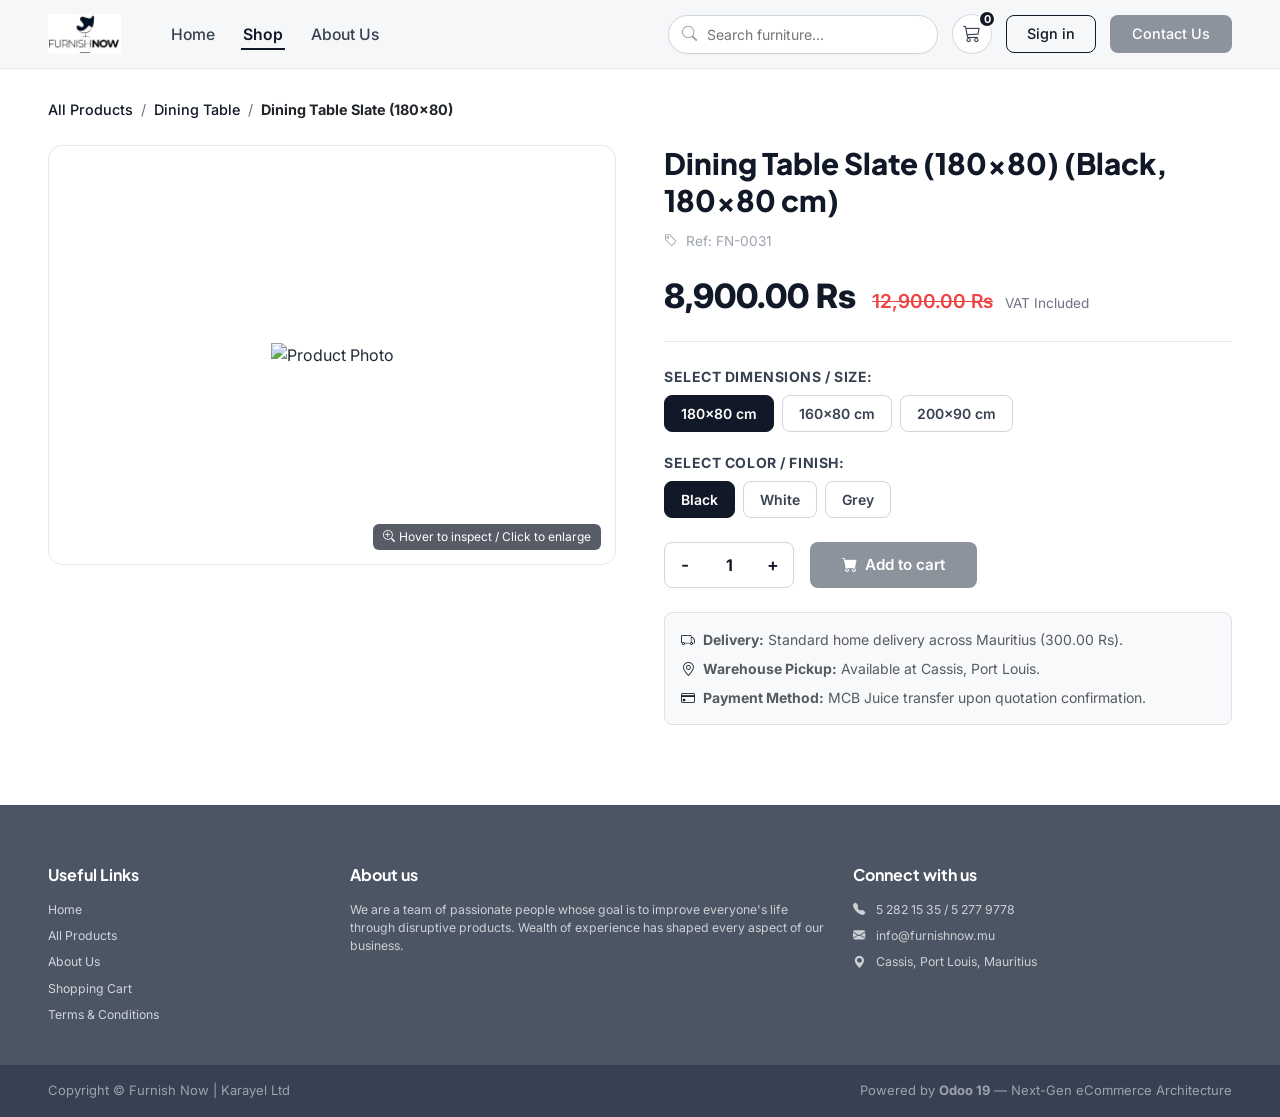
==== product.html @ e68308de "Initial commit via Netlify [skip ci]" ====
<!DOCTYPE html>
<html lang="en">
<head>
  <meta charset="UTF-8">
  <meta name="viewport" content="width=device-width, initial-scale=1.0">
  <title>Product Details — Furnish Now Mauritius</title>
  
  <!-- Clean Professional Favicon -->
  <link rel="icon" type="image/png" href="assets/images/favicon.png">
  <link rel="shortcut icon" href="assets/images/favicon.ico">

  <!-- Google Fonts: Plus Jakarta Sans & Inter -->
  <link rel="preconnect" href="https://fonts.googleapis.com">
  <link rel="preconnect" href="https://fonts.gstatic.com" crossorigin>
  <link href="https://fonts.googleapis.com/css2?family=Inter:wght@400;500;600;700&family=Plus+Jakarta+Sans:wght@600;700;800&display=swap" rel="stylesheet">
  
  <!-- Bootstrap 5 CSS & Icons -->
  <link href="https://cdn.jsdelivr.net/npm/bootstrap@5.3.3/dist/css/bootstrap.min.css" rel="stylesheet">
  <link rel="stylesheet" href="https://cdn.jsdelivr.net/npm/bootstrap-icons@1.11.3/font/bootstrap-icons.min.css">
  
  <!-- Custom Prototype CSS -->
  <link rel="stylesheet" href="assets/css/styles.css">

  <style>
    .product-page-container {
      padding: 30px 0 80px;
      background: #ffffff;
    }
    
    .product-breadcrumbs {
      font-size: 0.9rem;
      color: #6b7280;
      margin-bottom: 24px;
    }
    .product-breadcrumbs a {
      color: #111827;
      text-decoration: none;
      font-weight: 500;
    }
    .product-breadcrumbs a:hover {
      text-decoration: underline;
    }

    /* Product Showcase Gallery with Interactive Zoom */
    .product-gallery-box {
      background: #ffffff;
      border: 1px solid var(--fn-border);
      border-radius: 14px;
      padding: 24px;
      display: flex;
      align-items: center;
      justify-content: center;
      min-height: 420px;
      position: relative;
      cursor: zoom-in;
      overflow: hidden;
    }
    .product-main-img {
      max-height: 380px;
      max-width: 100%;
      object-fit: contain;
      transition: transform 0.3s ease;
    }
    .product-gallery-box:hover .product-main-img {
      transform: scale(1.15); /* Smooth on-hover zoom inspection */
    }
    .zoom-hint-badge {
      position: absolute;
      bottom: 14px;
      right: 14px;
      background: rgba(17, 24, 39, 0.7);
      color: #ffffff;
      font-size: 0.75rem;
      padding: 4px 10px;
      border-radius: 6px;
      pointer-events: none;
    }

    /* Product Details Column */
    .product-main-title {
      font-size: 1.85rem;
      font-weight: 800;
      color: #111827;
      margin-bottom: 12px;
      line-height: 1.25;
    }
    .product-sku-tag {
      font-size: 0.85rem;
      color: #9ca3af;
      margin-bottom: 20px;
    }
    
    .product-pricing-box {
      margin-bottom: 24px;
      padding-bottom: 20px;
      border-bottom: 1px solid var(--fn-border);
    }
    .product-current-price {
      font-size: 2.1rem;
      font-weight: 800;
      color: #111827;
    }
    .product-orig-price {
      font-size: 1.2rem;
      color: #ef4444;
      text-decoration: line-through;
      margin-left: 12px;
      font-weight: 600;
    }
    .vat-tag {
      font-size: 0.85rem;
      color: #6b7280;
      margin-left: 8px;
    }

    /* Variants Selectors: Sizes & Colors */
    .variant-section-title {
      font-size: 0.875rem;
      font-weight: 700;
      color: #374151;
      margin-bottom: 8px;
      text-transform: uppercase;
      letter-spacing: 0.04em;
    }
    .variant-pills-row {
      display: flex;
      flex-wrap: wrap;
      gap: 8px;
      margin-bottom: 20px;
    }
    .btn-variant-pill {
      background: #ffffff;
      border: 1px solid #d1d5db;
      border-radius: 8px;
      padding: 7px 16px;
      font-size: 0.875rem;
      font-weight: 600;
      color: #374151;
      cursor: pointer;
      transition: all 0.2s ease;
    }
    .btn-variant-pill:hover {
      border-color: #111827;
    }
    .btn-variant-pill.active {
      background: #111827;
      color: #ffffff;
      border-color: #111827;
    }

    /* Quantity Controls */
    .quantity-control-group {
      display: inline-flex;
      align-items: center;
      border: 1px solid #d1d5db;
      border-radius: 8px;
      background: #ffffff;
      overflow: hidden;
      height: 46px;
    }
    .btn-qty-step {
      width: 40px;
      height: 100%;
      border: none;
      background: transparent;
      color: #111827;
      font-size: 1.1rem;
      font-weight: 600;
      display: flex;
      align-items: center;
      justify-content: center;
      cursor: pointer;
    }
    .btn-qty-step:hover {
      background: #f3f4f6;
    }
    .input-qty-number {
      width: 48px;
      height: 100%;
      border: none;
      text-align: center;
      font-weight: 700;
      font-size: 1rem;
      color: #111827;
      outline: none;
    }

    /* Add to Cart Button matching Furnish Now Screenshot */
    .btn-add-main {
      height: 46px;
      background: #8c939c; /* Exact Furnish Now grey button */
      color: #ffffff;
      border: none;
      border-radius: 8px;
      font-weight: 600;
      font-size: 0.95rem;
      padding: 0 32px;
      display: inline-flex;
      align-items: center;
      gap: 8px;
      transition: all 0.2s;
      cursor: pointer;
    }
    .btn-add-main:hover {
      background: #6b7280;
      color: #ffffff;
    }

    /* Lightbox Modal for Full Zoom */
    .lightbox-modal {
      display: none;
      position: fixed;
      top: 0;
      left: 0;
      width: 100%;
      height: 100%;
      background: rgba(0, 0, 0, 0.85);
      z-index: 2000;
      align-items: center;
      justify-content: center;
      padding: 30px;
    }
    .lightbox-modal.active {
      display: flex;
    }
    .lightbox-img {
      max-width: 90%;
      max-height: 90vh;
      object-fit: contain;
      border-radius: 8px;
      background: #ffffff;
      padding: 16px;
    }
  </style>
</head>
<body>

  <!-- ======================================================================
       1. CLEAN GREY TRANSPARENT NAVBAR
       ====================================================================== -->
  <nav class="navbar navbar-expand-lg fn-navbar sticky-top">
    <div class="container-fluid px-3 px-lg-5 flex-wrap">
      
      <a class="fn-brand-logo me-auto me-lg-4 me-xl-5" href="index.html">
        <img src="assets/images/furnishnow_logo.png" alt="Furnish Now">
      </a>

      <!-- Mobile Fast Action Icons (Search Toggle, Cart Link with Badge, Hamburger) -->
      <div class="d-flex align-items-center d-lg-none gap-2">
        <button class="fn-circle-btn border-0 bg-transparent" type="button" data-bs-toggle="collapse" data-bs-target="#mobileNavSearchCollapse" aria-label="Toggle Search">
          <i class="bi bi-search fs-5 text-dark"></i>
        </button>
        <a href="cart.html" class="fn-circle-btn position-relative text-decoration-none" title="Shopping Cart">
          <i class="bi bi-cart3"></i>
          <span class="cart-badge nav-cart-badge">0</span>
        </a>
        <button class="navbar-toggler border-0 shadow-none p-1" type="button" data-bs-toggle="collapse" data-bs-target="#furnishNav" aria-label="Toggle navigation">
          <span class="navbar-toggler-icon"></span>
        </button>
      </div>

      <div class="collapse navbar-collapse order-3 order-lg-2" id="furnishNav">
        <ul class="fn-nav-menu me-auto my-3 my-lg-0">
          <li><a class="fn-nav-link" href="index.html">Home</a></li>
          <li><a class="fn-nav-link active" href="category.html">Shop</a></li>
          <li><a class="fn-nav-link" href="about.html">About Us</a></li>
        </ul>

        <div class="fn-nav-actions my-2 my-lg-0">
          <div class="fn-nav-search-wrap d-none d-lg-block">
            <i class="bi bi-search fn-nav-search-icon"></i>
            <input type="text" id="navbar-search-input" class="fn-nav-search-input navbar-search-field" placeholder="Search furniture...">
          </div>

          <a href="cart.html" class="fn-circle-btn text-decoration-none d-none d-lg-flex" title="Shopping Cart">
            <i class="bi bi-cart3"></i>
            <span class="cart-badge nav-cart-badge" id="nav-cart-badge">0</span>
          </a>

          <a href="#" class="btn-fn-signin">Sign in</a>
          <a href="index.html#contact-section" class="btn-fn-contact">Contact Us</a>
        </div>
      </div>

      <!-- Mobile Expandable Search Row -->
      <div class="collapse w-100 mt-2 order-2 order-lg-3 d-lg-none" id="mobileNavSearchCollapse">
        <div class="mobile-search-input-box py-1">
          <i class="bi bi-search"></i>
          <input type="text" class="mobile-nav-search-field" placeholder="Search furniture, tables, chairs...">
        </div>
      </div>

    </div>
  </nav>

  <!-- ======================================================================
       2. PRODUCT DETAIL VIEW
       ====================================================================== -->
  <main class="product-page-container">
    <div class="container-fluid px-4 px-lg-5">
      
      <!-- Breadcrumbs -->
      <div class="product-breadcrumbs">
        <a href="index.html">All Products</a> &nbsp;/&nbsp; 
        <a href="category.html" id="breadcrumb-cat-link">Category</a> &nbsp;/&nbsp; 
        <span id="breadcrumb-product-name" class="text-dark fw-bold">Product</span>
      </div>

      <div class="row g-5">
        
        <!-- Left: Product Image with Hover & Click Zoom -->
        <div class="col-lg-6">
          <div class="product-gallery-box" onclick="openLightbox()" title="Click to open full zoom">
            <img id="detail-main-img" src="" alt="Product Photo" class="product-main-img">
            <span class="zoom-hint-badge"><i class="bi bi-zoom-in me-1"></i>Hover to inspect / Click to enlarge</span>
          </div>
        </div>

        <!-- Right: Details, Variant Options & Buy Button -->
        <div class="col-lg-6">
          <div>
            
            <h1 class="product-main-title" id="detail-title">Loading Product Title...</h1>
            <div class="product-sku-tag"><i class="bi bi-tag me-1"></i> <span id="detail-sku">Ref: FN-0001</span></div>

            <!-- Price Row -->
            <div class="product-pricing-box">
              <span class="product-current-price" id="detail-price">0.00 Rs</span>
              <span class="product-orig-price" id="detail-orig-price" style="display:none;"></span>
              <span class="vat-tag">VAT Included</span>
            </div>

            <!-- Variant Option 1: Sizes / Dimensions (For tables, desks, rugs) -->
            <div id="size-variant-container" style="display:none;">
              <div class="variant-section-title">Select Dimensions / Size:</div>
              <div class="variant-pills-row" id="size-pills-list"></div>
            </div>

            <!-- Variant Option 2: Colors / Finishes -->
            <div id="color-variant-container" style="display:none;">
              <div class="variant-section-title">Select Color / Finish:</div>
              <div class="variant-pills-row" id="color-pills-list"></div>
            </div>

            <!-- Quantity & Add to Cart -->
            <div class="d-flex align-items-center gap-3 flex-wrap my-4">
              
              <!-- Quantity Selector -->
              <div class="quantity-control-group">
                <button class="btn-qty-step" type="button" onclick="adjustProductQty(-1)">-</button>
                <input type="text" id="product-qty-input" class="input-qty-number" value="1" readonly>
                <button class="btn-qty-step" type="button" onclick="adjustProductQty(1)">+</button>
              </div>

              <!-- Main Add to Cart Button (Redirects to cart.html) -->
              <button class="btn-add-main" id="btn-add-to-cart-action">
                <i class="bi bi-cart-fill"></i> Add to cart
              </button>
            </div>

            <!-- Authentic Delivery Terms (Matching Original Furnish Now Screenshot) -->
            <div class="p-3 bg-light rounded-3 border text-muted small mt-4">
              <div class="mb-2"><i class="bi bi-truck me-2 text-dark"></i><strong>Delivery:</strong> Standard home delivery across Mauritius (300.00 Rs).</div>
              <div class="mb-2"><i class="bi bi-geo-alt me-2 text-dark"></i><strong>Warehouse Pickup:</strong> Available at Cassis, Port Louis.</div>
              <div><i class="bi bi-credit-card me-2 text-dark"></i><strong>Payment Method:</strong> MCB Juice transfer upon quotation confirmation.</div>
            </div>

          </div>
        </div>

      </div>

    </div>
  </main>

  <!-- Fullscreen Lightbox Zoom Modal -->
  <div class="lightbox-modal" id="lightboxModal" onclick="closeLightbox()">
    <img id="lightboxImg" src="" alt="Zoomed Furniture View" class="lightbox-img">
  </div>

  <!-- ======================================================================
       3. FOOTER
       ====================================================================== -->
  <footer class="fn-footer" id="contact-section">
    <div class="container-fluid px-4 px-lg-5">
      <div class="row gy-4">
        <div class="col-md-3">
          <h5>Useful Links</h5>
          <ul class="list-unstyled d-flex flex-column gap-2 small">
            <li><a href="index.html">Home</a></li>
            <li><a href="category.html">All Products</a></li>
            <li><a href="about.html">About Us</a></li>
            <li><a href="cart.html">Shopping Cart</a></li>
            <li><a href="https://furnishnow.mu/terms" target="_blank">Terms & Conditions</a></li>
          </ul>
        </div>
        <div class="col-md-5">
          <h5>About us</h5>
          <p class="small text-light opacity-75">
            We are a team of passionate people whose goal is to improve everyone's life through disruptive products. Wealth of experience has shaped every aspect of our business.
          </p>
        </div>
        <div class="col-md-4">
          <h5>Connect with us</h5>
          <ul class="list-unstyled d-flex flex-column gap-2 small text-light opacity-75">
            <li><i class="bi bi-telephone-fill me-2"></i> 5 282 15 35 / 5 277 9778</li>
            <li><i class="bi bi-envelope-fill me-2"></i> info@furnishnow.mu</li>
            <li><i class="bi bi-geo-alt-fill me-2"></i> Cassis, Port Louis, Mauritius</li>
          </ul>
        </div>
      </div>
    </div>
  </footer>

  <div class="fn-subfooter">
    <div class="container-fluid px-4 px-lg-5 d-flex justify-content-between align-items-center flex-wrap gap-2">
      <div>Copyright &copy; Furnish Now | Karayel Ltd</div>
      <div>Powered by <strong>Odoo 19</strong> — Next-Gen eCommerce Architecture</div>
    </div>
  </div>

  <!-- JavaScript Data -->
  <script src="assets/js/products-data.js"></script>
  <script src="https://cdn.jsdelivr.net/npm/bootstrap@5.3.3/dist/js/bootstrap.bundle.min.js"></script>

  <script>
    let currentProduct = null;
    let selectedQuantity = 1;
    let selectedSize = '';
    let selectedColor = '';

    document.addEventListener('DOMContentLoaded', () => {
      initNavCartBadge();
      initNavSearch();

      const urlParams = new URLSearchParams(window.location.search);
      const prodId = parseInt(urlParams.get('id')) || 31; // Default to Dining Table Slate if unspecified
      
      const allItems = window.FURNISH_PRODUCTS || [];
      currentProduct = allItems.find(p => p.id === prodId) || allItems[0];

      if (currentProduct) {
        document.title = `${currentProduct.title} — Furnish Now`;
        document.getElementById('breadcrumb-product-name').textContent = currentProduct.title;
        document.getElementById('breadcrumb-cat-link').textContent = currentProduct.category || 'All Products';
        document.getElementById('breadcrumb-cat-link').href = `category.html?cat=${encodeURIComponent(currentProduct.category || 'All Products')}`;

        document.getElementById('detail-title').textContent = currentProduct.title;
        document.getElementById('detail-sku').textContent = `Ref: FN-${String(currentProduct.id).padStart(4, '0')}`;
        document.getElementById('detail-price').textContent = `${currentProduct.price} Rs`;
        
        const mainImg = document.getElementById('detail-main-img');
        mainImg.src = currentProduct.local_image || currentProduct.img_url;

        // Discount
        if (currentProduct.orig_price && currentProduct.orig_price !== currentProduct.price) {
          const origEl = document.getElementById('detail-orig-price');
          origEl.textContent = `${currentProduct.orig_price} Rs`;
          origEl.style.display = 'inline';
        }

        // Render Sizes Selector if available
        if (currentProduct.sizes && currentProduct.sizes.length > 0) {
          selectedSize = currentProduct.sizes[0];
          const sizeContainer = document.getElementById('size-variant-container');
          const sizeList = document.getElementById('size-pills-list');
          sizeContainer.style.display = 'block';
          sizeList.innerHTML = currentProduct.sizes.map((s, idx) => `
            <button type="button" class="btn-variant-pill ${idx === 0 ? 'active' : ''}" onclick="selectSize('${s}', this)">${s}</button>
          `).join('');
        }

        // Render Colors Selector if available
        if (currentProduct.colors && currentProduct.colors.length > 0) {
          selectedColor = currentProduct.colors[0];
          const colorContainer = document.getElementById('color-variant-container');
          const colorList = document.getElementById('color-pills-list');
          colorContainer.style.display = 'block';
          colorList.innerHTML = currentProduct.colors.map((c, idx) => `
            <button type="button" class="btn-variant-pill ${idx === 0 ? 'active' : ''}" onclick="selectColor('${c}', this)">${c}</button>
          `).join('');
        }

        updateConfiguredTitle();

        // Add to Cart Action -> Adds to cart and redirects directly to cart.html
        document.getElementById('btn-add-to-cart-action').addEventListener('click', () => {
          addProductToCartAndRedirect();
        });
      }
    });

    function selectSize(size, el) {
      selectedSize = size;
      document.querySelectorAll('#size-pills-list .btn-variant-pill').forEach(b => b.classList.remove('active'));
      el.classList.add('active');
      updateConfiguredTitle();
    }

    function selectColor(color, el) {
      selectedColor = color;
      document.querySelectorAll('#color-pills-list .btn-variant-pill').forEach(b => b.classList.remove('active'));
      el.classList.add('active');
      updateConfiguredTitle();
    }

    function updateConfiguredTitle() {
      if (!currentProduct) return;
      let variantText = [];
      if (selectedColor) variantText.push(selectedColor);
      if (selectedSize) variantText.push(selectedSize);

      let fullTitle = currentProduct.title;
      if (variantText.length > 0) {
        fullTitle += ` (${variantText.join(', ')})`;
      }
      document.getElementById('detail-title').textContent = fullTitle;
    }

    function adjustProductQty(delta) {
      selectedQuantity += delta;
      if (selectedQuantity < 1) selectedQuantity = 1;
      document.getElementById('product-qty-input').value = selectedQuantity;
    }

    function addProductToCartAndRedirect() {
      if (!currentProduct) return;
      
      let variantText = [];
      if (selectedColor) variantText.push(selectedColor);
      if (selectedSize) variantText.push(selectedSize);

      let finalTitle = currentProduct.title;
      if (variantText.length > 0) {
        finalTitle += ` (${variantText.join(', ')})`;
      }

      // Load existing cart
      let cart = [];
      const saved = localStorage.getItem('fn_cart');
      if (saved) {
        try { cart = JSON.parse(saved); } catch(e) { cart = []; }
      }

      // Check if same item with same variant already in cart
      const existing = cart.find(i => i.title === finalTitle);
      if (existing) {
        existing.qty += selectedQuantity;
      } else {
        cart.push({
          id: currentProduct.id,
          title: finalTitle,
          price: currentProduct.price,
          local_image: currentProduct.local_image || currentProduct.img_url,
          qty: selectedQuantity
        });
      }

      localStorage.setItem('fn_cart', JSON.stringify(cart));
      
      // Redirect to the dedicated cart page
      window.location.href = 'cart.html';
    }

    function openLightbox() {
      const modal = document.getElementById('lightboxModal');
      const img = document.getElementById('lightboxImg');
      img.src = document.getElementById('detail-main-img').src;
      modal.classList.add('active');
    }

    function closeLightbox() {
      document.getElementById('lightboxModal').classList.remove('active');
    }

    function initNavCartBadge() {
      const saved = localStorage.getItem('fn_cart');
      if (saved) {
        try {
          const items = JSON.parse(saved);
          const totalQty = items.reduce((acc, i) => acc + i.qty, 0);
          document.querySelectorAll('.cart-badge, .nav-cart-badge, #nav-cart-badge').forEach(badge => {
            badge.textContent = totalQty;
          });
        } catch(e) {}
      }
    }

    function initNavSearch() {
      const inputs = document.querySelectorAll('#navbar-search-input, .navbar-search-field, .mobile-nav-search-field');
      inputs.forEach(input => {
        input.addEventListener('keydown', (e) => {
          if (e.key === 'Enter') {
            const query = input.value.trim();
            if (query) {
              window.location.href = `category.html?search=${encodeURIComponent(query)}`;
            }
          }
        });
      });
    }
  </script>
</body>
</html>
---- assets/css/styles.css ----
/* ==========================================================================
   FURNISH NOW — MODERN E-COMMERCE RENOVATION (Odoo 19 Ready)
   Design System & Custom Styling
   ========================================================================== */

:root {
  /* Brand Palette */
  --fn-dark: #111827;            /* Deep Graphite / Black */
  --fn-nav-bg: rgba(246, 247, 249, 0.92); /* Clean Grey Transparent */
  --fn-nav-border: rgba(229, 231, 235, 0.85);
  --fn-accent: #2563eb;          /* Royal Blue Action Accent */
  --fn-sale-red: #ef4444;        /* Promo Discount Red */
  
  /* Neutrals */
  --fn-body-bg: #fdfdfd;
  --fn-surface: #ffffff;
  --fn-text-main: #1f2937;
  --fn-text-muted: #6b7280;
  --fn-border: #e5e7eb;

  /* Shadows */
  --fn-shadow-sm: 0 1px 3px rgba(0, 0, 0, 0.04);
  --fn-shadow-card: 0 4px 14px rgba(0, 0, 0, 0.04), 0 1px 3px rgba(0, 0, 0, 0.02);
  --fn-shadow-hover: 0 16px 32px rgba(0, 0, 0, 0.09), 0 4px 8px rgba(0, 0, 0, 0.04);

  /* Radius */
  --fn-radius-card: 16px;
  --fn-transition: all 0.28s cubic-bezier(0.16, 1, 0.3, 1);
}

/* Base */
body {
  font-family: 'Inter', -apple-system, BlinkMacSystemFont, 'Segoe UI', Roboto, sans-serif;
  color: var(--fn-text-main);
  background-color: var(--fn-body-bg);
  -webkit-font-smoothing: antialiased;
}

h1, h2, h3, h4, h5, h6 {
  font-family: 'Plus Jakarta Sans', 'Inter', sans-serif;
  color: var(--fn-dark);
  font-weight: 700;
}

/* --------------------------------------------------------------------------
   1. FREE-FLOWING CLEAN GREY TRANSPARENT NAVBAR WITH INTEGRATED SEARCH
   -------------------------------------------------------------------------- */
.fn-navbar {
  background: var(--fn-nav-bg);
  backdrop-filter: blur(18px);
  -webkit-backdrop-filter: blur(18px);
  border-bottom: 1px solid var(--fn-nav-border);
  padding: 14px 0;
  position: sticky;
  top: 0;
  z-index: 1030;
  transition: var(--fn-transition);
}

.fn-brand-logo {
  display: flex;
  align-items: center;
  text-decoration: none;
}
.fn-brand-logo img {
  height: 40px;
  width: auto;
  object-fit: contain;
}

/* Nav Links: Clean & Spacious */
.fn-nav-menu {
  display: flex;
  align-items: center;
  gap: 24px;
  list-style: none;
  margin: 0;
  padding: 0;
}

.fn-nav-link {
  color: #374151;
  font-size: 0.985rem;
  font-weight: 500;
  text-decoration: none;
  padding: 6px 2px;
  position: relative;
  transition: color 0.2s ease;
  white-space: nowrap;
}
.fn-nav-link:hover,
.fn-nav-link.active {
  color: #111827;
  font-weight: 600;
}
.fn-nav-link::after {
  content: '';
  position: absolute;
  bottom: 0;
  left: 0;
  width: 0;
  height: 2px;
  background-color: #111827;
  transition: width 0.25s ease;
}
.fn-nav-link:hover::after,
.fn-nav-link.active::after {
  width: 100%;
}

/* Clean, Non-Congested Integrated Search Bar */
.fn-nav-search-wrap {
  width: 270px;
  transition: width 0.3s ease;
  position: relative;
}
.fn-nav-search-wrap:focus-within {
  width: 330px;
}
.fn-nav-search-input {
  width: 100%;
  background: #ffffff;
  border: 1px solid #d1d5db;
  border-radius: 9999px;
  padding: 8px 16px 8px 38px;
  font-size: 0.875rem;
  color: #1f2937;
  outline: none;
  transition: var(--fn-transition);
  box-shadow: 0 1px 2px rgba(0, 0, 0, 0.03);
}
.fn-nav-search-input:focus {
  border-color: #111827;
  box-shadow: 0 0 0 3px rgba(17, 24, 39, 0.08);
}
.fn-nav-search-icon {
  position: absolute;
  left: 14px;
  top: 50%;
  transform: translateY(-50%);
  color: #9ca3af;
  font-size: 0.95rem;
  pointer-events: none;
}

/* Right Nav Buttons */
.fn-nav-actions {
  display: flex;
  align-items: center;
  gap: 14px;
}

.fn-circle-btn {
  width: 40px;
  height: 40px;
  border-radius: 50%;
  border: 1px solid rgba(209, 213, 219, 0.85);
  background: #ffffff;
  display: flex;
  align-items: center;
  justify-content: center;
  color: #374151;
  position: relative;
  cursor: pointer;
  transition: var(--fn-transition);
  font-size: 1.1rem;
}
.fn-circle-btn:hover {
  background: #f9fafb;
  border-color: #9ca3af;
  color: #111827;
  transform: translateY(-1px);
}

.cart-badge {
  position: absolute;
  top: -5px;
  right: -5px;
  background-color: #111827;
  color: #ffffff;
  font-size: 0.68rem;
  font-weight: 700;
  width: 18px;
  height: 18px;
  border-radius: 50%;
  display: flex;
  align-items: center;
  justify-content: center;
  border: 2px solid #ffffff;
}

.btn-fn-signin {
  border: 1px solid #111827;
  background: transparent;
  color: #111827;
  font-weight: 500;
  font-size: 0.9rem;
  padding: 7px 20px;
  border-radius: 8px;
  transition: var(--fn-transition);
  text-decoration: none;
  white-space: nowrap;
}
.btn-fn-signin:hover {
  background: #111827;
  color: #ffffff;
}

.btn-fn-contact {
  background-color: #8c939c;
  color: #ffffff;
  font-weight: 500;
  font-size: 0.9rem;
  padding: 8px 22px;
  border-radius: 8px;
  border: none;
  transition: var(--fn-transition);
  text-decoration: none;
  white-space: nowrap;
}
.btn-fn-contact:hover {
  background-color: #6b7280;
  color: #ffffff;
}

/* --------------------------------------------------------------------------
   2. Hero Banner Container
   -------------------------------------------------------------------------- */
.hero-banner-container {
  padding: 24px 0 36px;
}
.hero-banner-frame {
  position: relative;
  border-radius: 20px;
  overflow: hidden;
  box-shadow: 0 4px 18px rgba(0, 0, 0, 0.04);
  border: 1px solid var(--fn-border);
  background: #ffffff;
}
.hero-banner-frame img {
  width: 100%;
  height: auto;
  display: block;
  object-fit: cover;
}

/* --------------------------------------------------------------------------
   3. Categories Section Header & Cards
   -------------------------------------------------------------------------- */
.category-section-header {
  text-align: center;
  margin-bottom: 40px;
}
.category-badge-subtitle {
  display: inline-block;
  font-size: 0.75rem;
  font-weight: 700;
  text-transform: uppercase;
  letter-spacing: 0.1em;
  color: #4b5563;
  background: #e5e7eb;
  padding: 4px 14px;
  border-radius: 20px;
  margin-bottom: 10px;
}
.category-main-title {
  font-size: 2.25rem;
  font-weight: 800;
  letter-spacing: -0.025em;
  color: #111827;
  margin-bottom: 10px;
}
.category-sub-lead {
  font-size: 1.025rem;
  color: var(--fn-text-muted);
  max-width: 600px;
  margin: 0 auto;
}

/* The Category Card */
.category-card-item {
  background: #ffffff;
  border: 1px solid var(--fn-border);
  border-radius: var(--fn-radius-card);
  padding: 20px 16px 16px;
  display: flex;
  flex-direction: column;
  align-items: center;
  justify-content: space-between;
  text-decoration: none;
  height: 100%;
  box-shadow: var(--fn-shadow-card);
  transition: var(--fn-transition);
  position: relative;
  overflow: hidden;
}
.category-card-item:hover {
  transform: translateY(-8px);
  box-shadow: var(--fn-shadow-hover);
  border-color: #cbd5e1;
}

.category-card-img-wrap {
  width: 100%;
  height: 155px;
  display: flex;
  align-items: center;
  justify-content: center;
  margin-bottom: 16px;
  background: #ffffff;
}
.category-card-img-wrap img {
  max-width: 90%;
  max-height: 90%;
  object-fit: contain;
  transition: transform 0.4s cubic-bezier(0.16, 1, 0.3, 1);
}
.category-card-item:hover .category-card-img-wrap img {
  transform: scale(1.1);
}

/* Dynamic Hover Button: Changes text to "Browse →" on hover */
.btn-category-action {
  width: 100%;
  background-color: #111827;
  color: #ffffff;
  border: 1px solid #111827;
  font-size: 0.875rem;
  font-weight: 600;
  padding: 10px 16px;
  border-radius: 8px;
  text-align: center;
  cursor: pointer;
  position: relative;
  overflow: hidden;
  height: 42px;
  display: flex;
  align-items: center;
  justify-content: center;
  transition: var(--fn-transition);
}

.btn-category-action .btn-text-default {
  display: inline-block;
  transition: transform 0.28s ease, opacity 0.28s ease;
  white-space: nowrap;
  overflow: hidden;
  text-overflow: ellipsis;
}

.btn-category-action .btn-text-hover {
  position: absolute;
  top: 50%;
  left: 50%;
  transform: translate(-50%, 120%);
  opacity: 0;
  white-space: nowrap;
  font-weight: 700;
  letter-spacing: 0.04em;
  color: #ffffff;
  transition: transform 0.28s ease, opacity 0.28s ease;
  display: flex;
  align-items: center;
  gap: 6px;
}

.category-card-item:hover .btn-category-action,
.btn-category-action:hover {
  background-color: #2563eb !important;
  border-color: #2563eb !important;
  box-shadow: 0 4px 14px rgba(37, 99, 235, 0.3);
}

.category-card-item:hover .btn-text-default,
.btn-category-action:hover .btn-text-default {
  transform: translateY(-160%);
  opacity: 0;
}

.category-card-item:hover .btn-text-hover,
.btn-category-action:hover .btn-text-hover {
  transform: translate(-50%, -50%);
  opacity: 1;
}

/* --------------------------------------------------------------------------
   4. SCROLLING CAROUSELS (Featured & Promotional Sliders)
   -------------------------------------------------------------------------- */
.carousel-nav-btns {
  display: flex;
  align-items: center;
  gap: 8px;
}
.btn-carousel-nav {
  width: 38px;
  height: 38px;
  border-radius: 50%;
  border: 1px solid #d1d5db;
  background: #ffffff;
  display: flex;
  align-items: center;
  justify-content: center;
  color: #374151;
  font-size: 1rem;
  cursor: pointer;
  transition: var(--fn-transition);
}
.btn-carousel-nav:hover {
  background: #111827;
  color: #ffffff;
  border-color: #111827;
}

.product-carousel-track {
  display: flex;
  gap: 20px;
  overflow-x: auto;
  scroll-behavior: smooth;
  scrollbar-width: none;
  padding: 12px 4px 20px;
}
.product-carousel-track::-webkit-scrollbar {
  display: none;
}

/* Product Card in Carousel */
.carousel-product-card {
  min-width: 275px;
  max-width: 275px;
  background: #ffffff;
  border: 1px solid var(--fn-border);
  border-radius: 14px;
  overflow: hidden;
  box-shadow: var(--fn-shadow-card);
  transition: var(--fn-transition);
  display: flex;
  flex-direction: column;
  flex-shrink: 0;
}
.carousel-product-card:hover {
  transform: translateY(-6px);
  box-shadow: var(--fn-shadow-hover);
  border-color: #cbd5e1;
}

.carousel-product-img-wrap {
  height: 210px;
  background: #ffffff;
  display: flex;
  align-items: center;
  justify-content: center;
  padding: 16px;
  position: relative;
  overflow: hidden;
}
.carousel-product-img-wrap img {
  max-height: 100%;
  max-width: 100%;
  object-fit: contain;
  transition: transform 0.4s ease;
}
.carousel-product-card:hover .carousel-product-img-wrap img {
  transform: scale(1.08);
}

.badge-discount-tag {
  position: absolute;
  top: 10px;
  left: 10px;
  background: #ef4444;
  color: white;
  font-size: 0.72rem;
  font-weight: 700;
  padding: 3px 8px;
  border-radius: 6px;
  box-shadow: 0 2px 4px rgba(239, 68, 68, 0.25);
}

.carousel-product-body {
  padding: 16px;
  display: flex;
  flex-direction: column;
  flex-grow: 1;
  border-top: 1px solid #f3f4f6;
}
.carousel-product-title {
  font-size: 0.925rem;
  font-weight: 700;
  color: #111827;
  margin-bottom: 4px;
  line-height: 1.35;
  display: -webkit-box;
  -webkit-line-clamp: 2;
  -webkit-box-orient: vertical;
  overflow: hidden;
  height: 2.7em;
}
.carousel-product-sku {
  font-size: 0.75rem;
  color: #9ca3af;
  margin-bottom: 12px;
}
.carousel-price-row {
  margin-top: auto;
  display: flex;
  align-items: center;
  justify-content: space-between;
}
.price-bold {
  font-size: 1.15rem;
  font-weight: 800;
  color: #111827;
}
.price-strike {
  font-size: 0.85rem;
  color: #9ca3af;
  text-decoration: line-through;
  margin-left: 6px;
}
.btn-card-add {
  background: #f3f4f6;
  color: #111827;
  border: 1px solid #e5e7eb;
  width: 36px;
  height: 36px;
  border-radius: 50%;
  display: flex;
  align-items: center;
  justify-content: center;
  cursor: pointer;
  transition: var(--fn-transition);
}
.btn-card-add:hover {
  background: #111827;
  color: #ffffff;
  border-color: #111827;
  transform: scale(1.08);
}

/* --------------------------------------------------------------------------
   5. Slide-in Offcanvas Cart Drawer (MCB Juice Flow)
   -------------------------------------------------------------------------- */
.cart-drawer-item {
  display: flex;
  gap: 12px;
  padding: 12px 0;
  border-bottom: 1px solid var(--fn-border);
}
.cart-drawer-img {
  width: 60px;
  height: 60px;
  object-fit: contain;
  background: #ffffff;
  border: 1px solid var(--fn-border);
  border-radius: 8px;
  padding: 4px;
}
.cart-mcb-box {
  background: #f0fdf4;
  border: 1px solid #bbf7d0;
  border-radius: 8px;
  padding: 12px;
  margin-top: 14px;
  font-size: 0.825rem;
}

/* --------------------------------------------------------------------------
   6. Footer (Faithful to Furnish Now)
   -------------------------------------------------------------------------- */
.fn-footer {
  background: #4b5563;
  color: #e5e7eb;
  padding: 60px 0 25px;
  font-size: 0.875rem;
}
.fn-footer h5 {
  color: #ffffff;
  font-size: 1rem;
  margin-bottom: 16px;
  font-weight: 700;
}
.fn-footer a {
  color: #d1d5db;
  text-decoration: none;
  transition: var(--fn-transition);
}
.fn-footer a:hover {
  color: #ffffff;
  text-decoration: underline;
}
.fn-subfooter {
  background: #374151;
  padding: 16px 0;
  color: #9ca3af;
  font-size: 0.8125rem;
}

/* --------------------------------------------------------------------------
   7. Mobile Navigation & Enhanced Responsive eCommerce Enhancements
   -------------------------------------------------------------------------- */

/* Mobile Expandable Navbar Search Bar */
.mobile-search-input-box {
  position: relative;
  width: 100%;
}
.mobile-search-input-box i {
  position: absolute;
  left: 14px;
  top: 50%;
  transform: translateY(-50%);
  color: #9ca3af;
  font-size: 0.95rem;
  pointer-events: none;
}
.mobile-search-input-box input {
  width: 100%;
  background: #ffffff;
  border: 1px solid #d1d5db;
  border-radius: 9999px;
  padding: 8px 16px 8px 38px;
  font-size: 0.875rem;
  color: #1f2937;
  outline: none;
  box-shadow: 0 1px 3px rgba(0, 0, 0, 0.05);
  transition: var(--fn-transition);
}
.mobile-search-input-box input:focus {
  border-color: #111827;
  box-shadow: 0 0 0 3px rgba(17, 24, 39, 0.08);
}

/* Horizontal Category Pills Strip (Swipeable on Mobile) */
.cat-pill-strip {
  display: flex;
  gap: 8px;
  overflow-x: auto;
  white-space: nowrap;
  padding: 4px 2px 10px;
  -webkit-overflow-scrolling: touch;
  scrollbar-width: none;
}
.cat-pill-strip::-webkit-scrollbar {
  display: none;
}
.cat-pill-btn {
  display: inline-flex;
  align-items: center;
  gap: 6px;
  padding: 7px 14px;
  background: #ffffff;
  border: 1px solid #e5e7eb;
  border-radius: 9999px;
  font-size: 0.8125rem;
  font-weight: 500;
  color: #374151;
  text-decoration: none;
  cursor: pointer;
  transition: all 0.2s ease;
  flex-shrink: 0;
  user-select: none;
}
.cat-pill-btn:hover {
  background: #f3f4f6;
  color: #111827;
  border-color: #d1d5db;
}
.cat-pill-btn.active {
  background: #111827;
  color: #ffffff;
  border-color: #111827;
  font-weight: 600;
}
.cat-pill-btn .badge {
  font-size: 0.7rem;
  background: #f3f4f6;
  color: #4b5563;
  padding: 2px 6px;
  border-radius: 10px;
}
.cat-pill-btn.active .badge {
  background: rgba(255, 255, 255, 0.25);
  color: #ffffff;
}

/* 2-Column Responsive Product Grid for Mobile Phones & Tablets (< 768px) */
@media (max-width: 767.98px) {
  .shop-page-wrapper {
    padding: 16px 0 60px;
  }
  .shop-grid-card {
    border-radius: 10px;
  }
  .shop-card-img-wrap {
    height: 145px !important;
    padding: 10px !important;
  }
  .shop-card-img-wrap img {
    max-height: 125px !important;
    max-width: 92% !important;
  }
  .shop-card-body {
    padding: 10px !important;
  }
  .shop-card-title {
    font-size: 0.8125rem !important;
    line-height: 1.25 !important;
    height: 2.5em !important;
    margin-bottom: 4px !important;
  }
  .shop-card-sku {
    font-size: 0.68rem !important;
    margin-bottom: 6px !important;
  }
  .shop-card-price-row {
    flex-direction: column !important;
    align-items: flex-start !important;
    gap: 6px !important;
  }
  .shop-price-main {
    font-size: 0.95rem !important;
    font-weight: 800 !important;
  }
  .shop-price-strike {
    font-size: 0.72rem !important;
    margin-left: 4px !important;
  }
  .btn-buy-trigger {
    width: 100% !important;
    text-align: center !important;
    padding: 5px 8px !important;
    font-size: 0.72rem !important;
    border-radius: 6px !important;
  }
  .btn-zoom-card {
    width: 26px !important;
    height: 26px !important;
    font-size: 0.72rem !important;
    top: 6px !important;
    right: 6px !important;
    opacity: 0.9 !important; /* Visible on mobile for easy touch */
  }
  .shop-badge-promo {
    font-size: 0.62rem !important;
    padding: 2px 6px !important;
    top: 6px !important;
    left: 6px !important;
  }
}
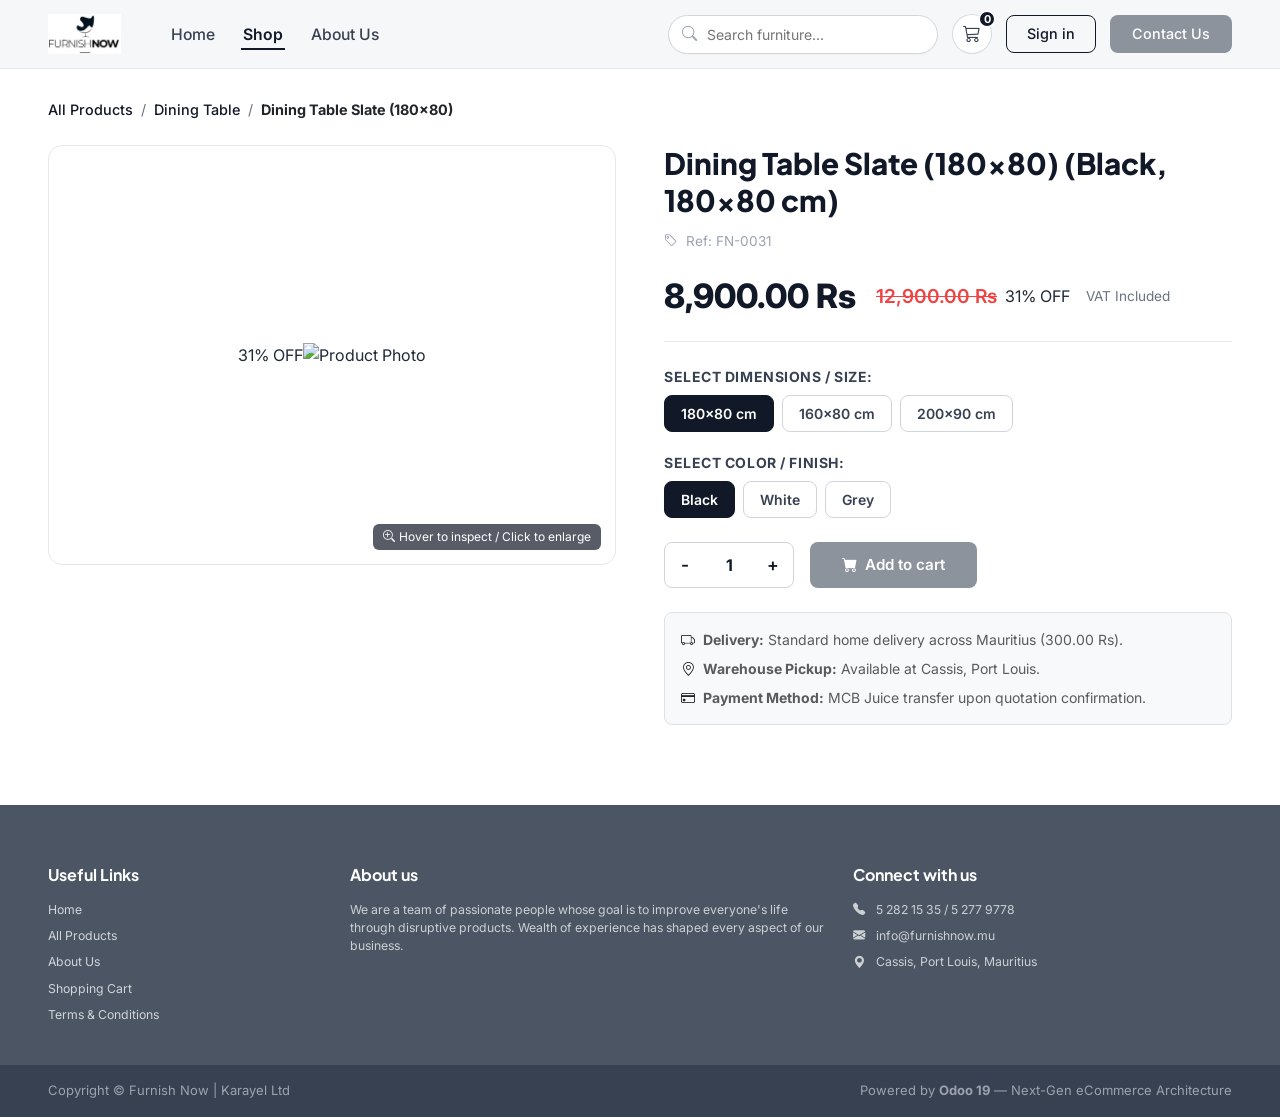
==== commit dee9c539: "Add files via upload" ====
--- a/product.html
+++ b/product.html
@@ -311,6 +311,7 @@
         <!-- Left: Product Image with Hover & Click Zoom -->
         <div class="col-lg-6">
           <div class="product-gallery-box" onclick="openLightbox()" title="Click to open full zoom">
+            <span class="shop-badge-promo" id="gallery-discount-badge" style="display:none;"></span>
             <img id="detail-main-img" src="" alt="Product Photo" class="product-main-img">
             <span class="zoom-hint-badge"><i class="bi bi-zoom-in me-1"></i>Hover to inspect / Click to enlarge</span>
           </div>
@@ -324,9 +325,10 @@
             <div class="product-sku-tag"><i class="bi bi-tag me-1"></i> <span id="detail-sku">Ref: FN-0001</span></div>
 
             <!-- Price Row -->
-            <div class="product-pricing-box">
+            <div class="product-pricing-box d-flex align-items-center flex-wrap gap-2">
               <span class="product-current-price" id="detail-price">0.00 Rs</span>
               <span class="product-orig-price" id="detail-orig-price" style="display:none;"></span>
+              <span class="shop-badge-promo" id="detail-discount-tag" style="position:static; display:none;"></span>
               <span class="vat-tag">VAT Included</span>
             </div>
 
@@ -457,6 +459,25 @@
           const origEl = document.getElementById('detail-orig-price');
           origEl.textContent = `${currentProduct.orig_price} Rs`;
           origEl.style.display = 'inline';
+
+          let tag = currentProduct.discount_tag;
+          if (!tag) {
+            const op = parseFloat(String(currentProduct.orig_price).replace(/,/g, ''));
+            const np = parseFloat(String(currentProduct.price).replace(/,/g, ''));
+            tag = (op > np) ? `${Math.round(((op - np) / op) * 100)}% OFF` : 'SALE';
+          }
+
+          const badgeEl = document.getElementById('detail-discount-tag');
+          if (badgeEl) {
+            badgeEl.textContent = tag;
+            badgeEl.style.display = 'inline-flex';
+          }
+
+          const galleryBadge = document.getElementById('gallery-discount-badge');
+          if (galleryBadge) {
+            galleryBadge.textContent = tag;
+            galleryBadge.style.display = 'inline-flex';
+          }
         }
 
         // Render Sizes Selector if available
